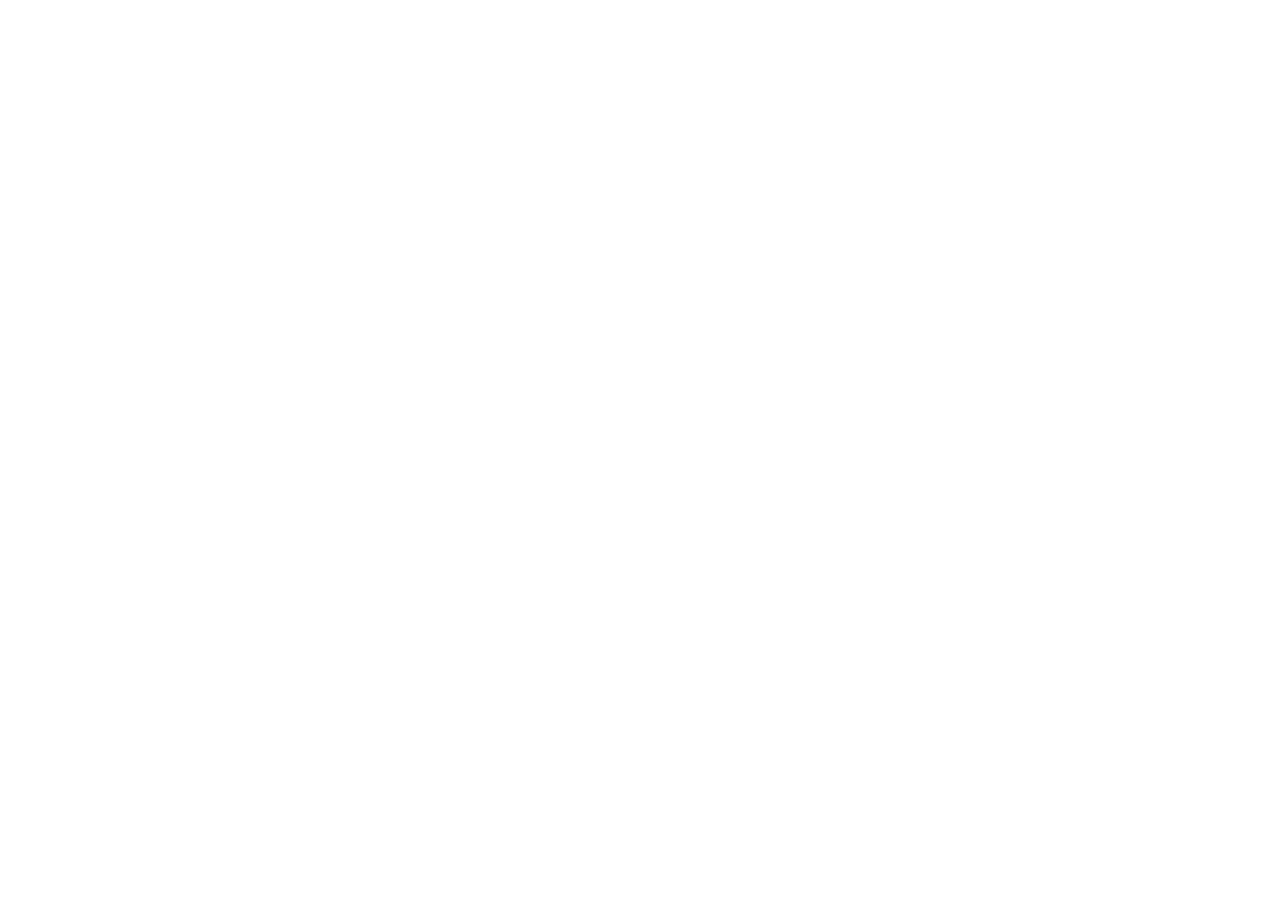
==== frontpage.html @ 3b5d9fb2 "Initialize index, project pages, css sheets" ====
<!DOCTYPE html>
<html lang="en">
<head>
    <meta charset="UTF-8">
    <meta http-equiv="X-UA-Compatible" content="IE=edge">
    <meta name="viewport" content="width=device-width, initial-scale=1.0">
    <title>Document</title>
</head>
<body>
    
</body>
</html>
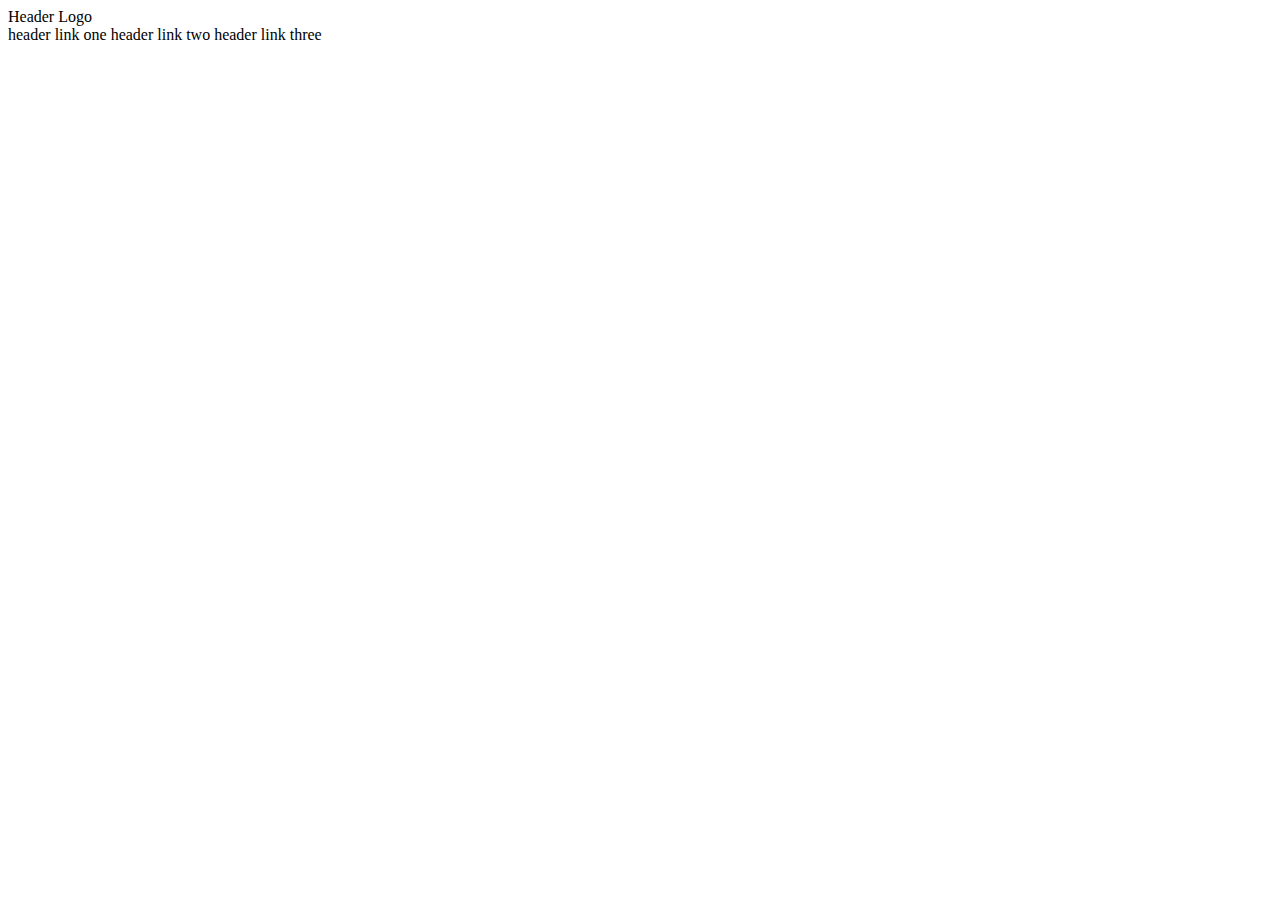
==== commit f426e98d: "Html barebones for header of frontpage.html" ====
--- a/frontpage.html
+++ b/frontpage.html
@@ -4,9 +4,62 @@
     <meta charset="UTF-8">
     <meta http-equiv="X-UA-Compatible" content="IE=edge">
     <meta name="viewport" content="width=device-width, initial-scale=1.0">
-    <title>Document</title>
+    <title>Odin Project</title>
 </head>
 <body>
-    
+    <header>
+        <div class="header-left">Header Logo</div>
+        <div class="header-right">
+            <a>header link one</a>
+            <a>header link two</a>
+            <a>header link three</a>
+        </div>
+    </header>
+<!--     <div class="container-1">
+        <div class="1-left">
+            <span>This website is awesome</span>
+            <span>This website has some subtext that goes here under the main title. It's a smaller font and the color is lower contrast</span>
+        </div>
+        <div class="1-right">
+            <img alt="this is a placeholder for an image">
+        </div>
+    </div>
+   <div class="container-2">
+        <div class="2-upper">
+            <span>Some random information.</span>
+        </div>
+        <div class="2-lower">
+            <div class="card">
+
+            </div>
+            <div class="card">
+                
+            </div>
+            <div class="card">
+                
+            </div>
+            <div class="card">
+                
+            </div>
+        </div>
+    </div>
+    <div class="container-3">
+        <span>This is an inspiring quote, or a testimonial from a customer. Maybe it's just filling up space, or maybe people will actually read it. Who knows? All I know is that it looks nice.</span>
+        <span>-Thor, God of Thunder</span>
+    </div>
+    <div class="container-4">
+        <div class="4-outer">
+            <div class="4-inner">
+                <div class="4-inner-text">
+                    <span>Call to action! It's time!</span>
+                    <span>Sign up for our product by clicking that button right over there!</span>
+                </div>
+                <button>Sign Up</button>
+            </div>
+        </div>
+    </div>
+    <footer>
+        2022 Odin Project
+    </footer>  -->
 </body>
-</html>+</html>
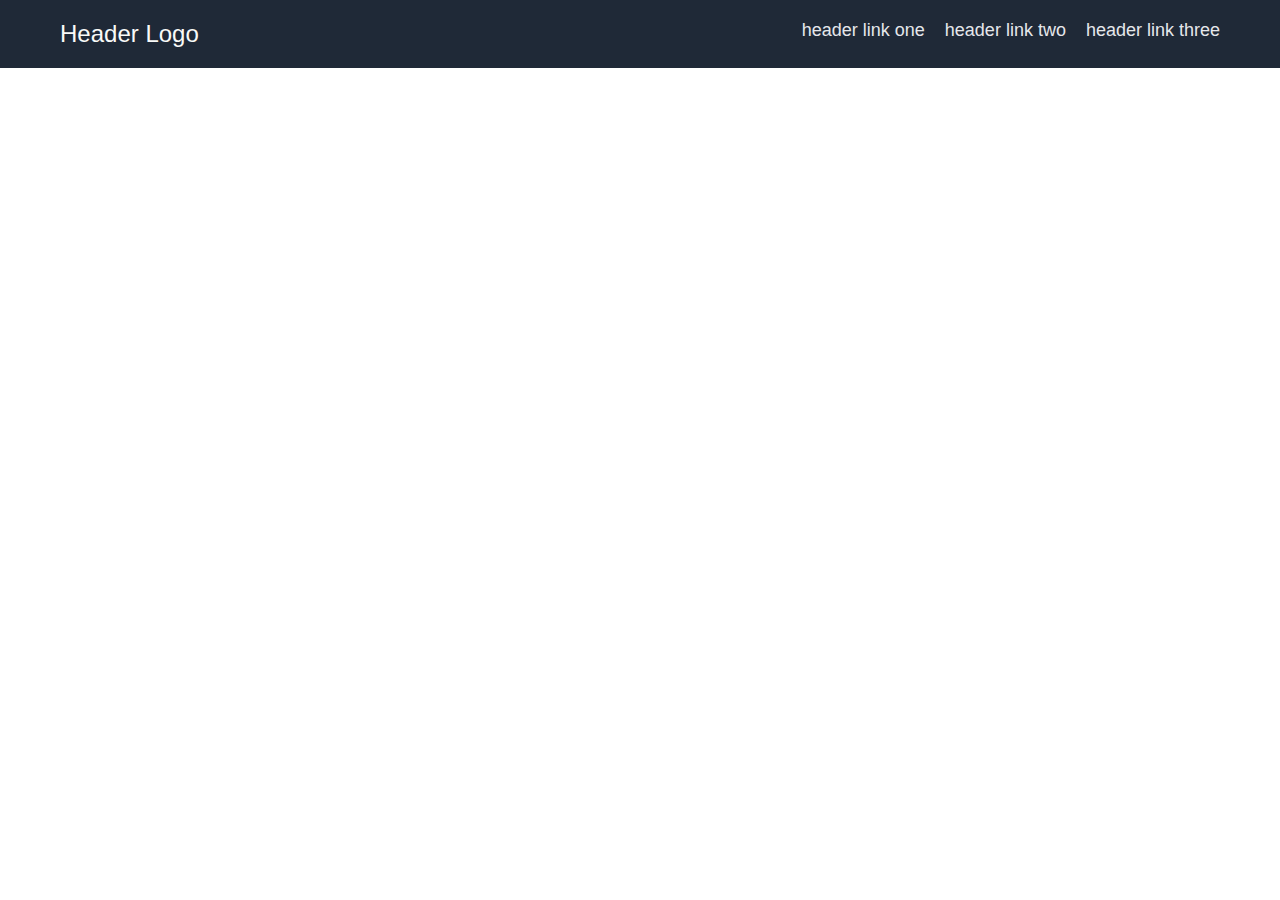
==== commit 0224f94a: "CSS for header of frontpage.html" ====
--- a/frontpage.html
+++ b/frontpage.html
@@ -4,6 +4,7 @@
     <meta charset="UTF-8">
     <meta http-equiv="X-UA-Compatible" content="IE=edge">
     <meta name="viewport" content="width=device-width, initial-scale=1.0">
+    <link rel="stylesheet" href="./styles/frontpage.css">
     <title>Odin Project</title>
 </head>
 <body>
--- a/styles/frontpage.css
+++ b/styles/frontpage.css
@@ -0,0 +1,30 @@
+body {
+    font-family: -apple-system, BlinkMacSystemFont, 'Segoe UI', Roboto, Oxygen, Ubuntu, Cantarell, 'Open Sans', 'Helvetica Neue', sans-serif;
+    display: flex;
+    flex-direction: column;
+    justify-content: space-between;
+    margin: 0;
+}
+
+header {
+    background: #1f2937;
+    padding: 20px;
+    display: flex;
+    justify-content: space-between;
+}
+
+.header-left {
+    display: flex;
+    align-items: center;
+    padding-left: 40px;
+    font-size: 24px;
+    color: #f9faf8
+}
+.header-right {
+    color: #e5e7eb;
+    font-size: 18px;
+    padding-right: 40px;
+    display: flex;
+    gap: 20px;
+    justify-content: space-between;
+}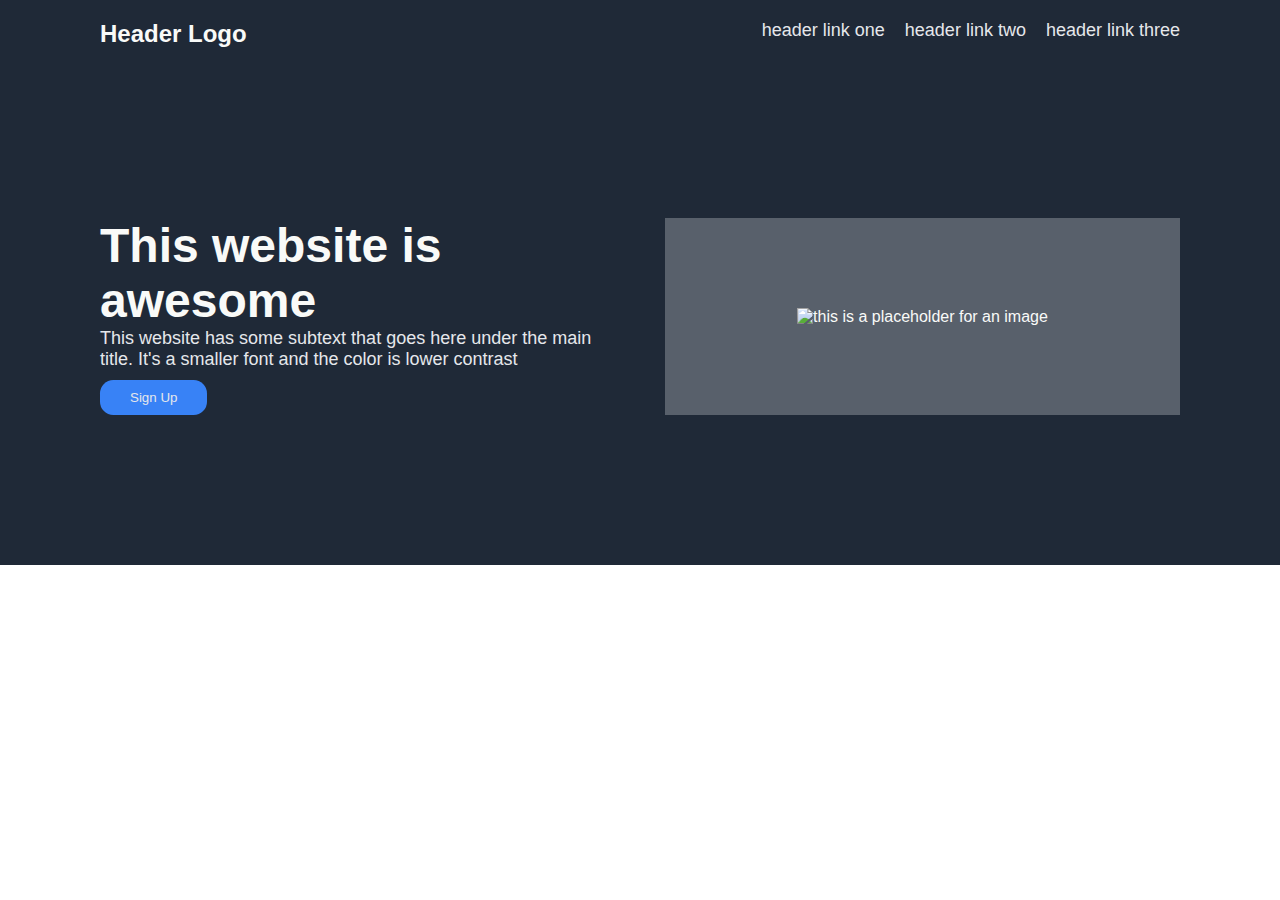
==== commit a711d219: "CSS for first content container of frontpage.html" ====
--- a/frontpage.html
+++ b/frontpage.html
@@ -16,16 +16,19 @@
             <a>header link three</a>
         </div>
     </header>
-<!--     <div class="container-1">
-        <div class="1-left">
-            <span>This website is awesome</span>
-            <span>This website has some subtext that goes here under the main title. It's a smaller font and the color is lower contrast</span>
+    <div class="container-1">
+        <div class="container1-left">
+            <span class="hero-text">This website is awesome</span>
+            <br>
+            <span class="description">This website has some subtext that goes here under the main title. It's a smaller font and the color is lower contrast</span>
+            <br>
+            <button>Sign Up</button>
         </div>
-        <div class="1-right">
+        <div class="container1-right">
             <img alt="this is a placeholder for an image">
         </div>
     </div>
-   <div class="container-2">
+<!--    <div class="container-2">
         <div class="2-upper">
             <span>Some random information.</span>
         </div>
--- a/styles/frontpage.css
+++ b/styles/frontpage.css
@@ -4,6 +4,7 @@
     flex-direction: column;
     justify-content: space-between;
     margin: 0;
+    color: #f9faf8
 }
 
 header {
@@ -16,15 +17,53 @@
 .header-left {
     display: flex;
     align-items: center;
-    padding-left: 40px;
+    padding-left: 80px;
     font-size: 24px;
-    color: #f9faf8
+    font-weight:bolder;
 }
 .header-right {
     color: #e5e7eb;
     font-size: 18px;
-    padding-right: 40px;
+    padding-right: 80px;
     display: flex;
     gap: 20px;
     justify-content: space-between;
+    font-weight:lighter;
+}
+.container-1 {
+    background: #1f2937;
+    display: flex;
+    padding: 150px 100px;
+    gap: 50px;
+}
+
+.hero-text {
+    font-size: 48px;
+    font-weight: bolder;
+}
+
+.container1-left {
+    flex: 1 100%;
+}
+
+.container1-left > .description {
+    font-size: 18px;
+    color: #e5e7eb;
+    font-weight: lighter;
+}
+.container1-right {
+    flex: 1 100%;
+    background: #e5e7eb4b;
+    display: flex;
+    justify-content: center;
+    align-items: center;
+}
+
+button {
+    background: #3882f6;
+    color: #e5e7eb;
+    padding: 10px 30px;
+    border-radius: 1em;
+    border-style: none;
+    margin-top: 10px;
 }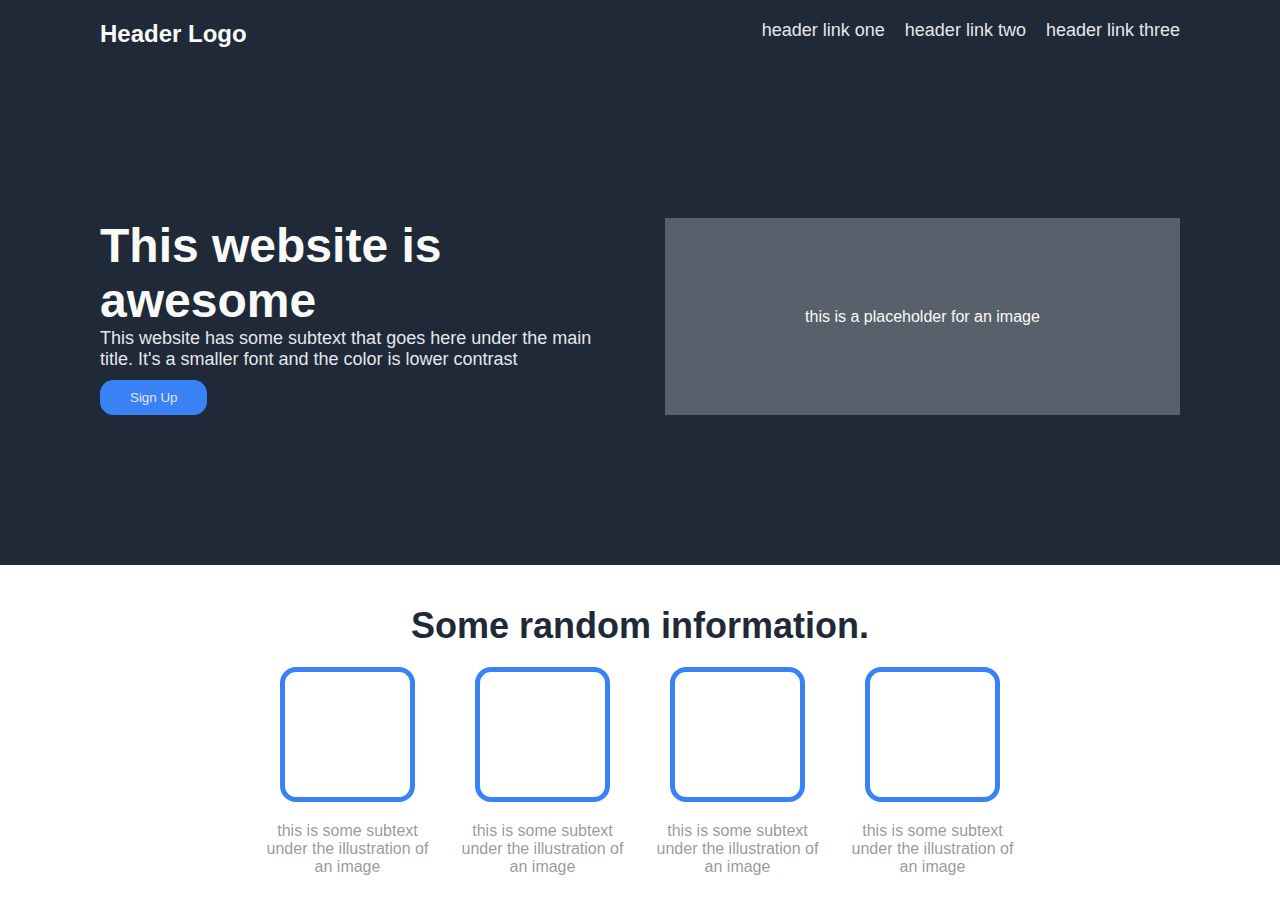
==== commit d7e78aeb: "CSS for second content container of frontpage.html" ====
--- a/frontpage.html
+++ b/frontpage.html
@@ -25,29 +25,45 @@
             <button>Sign Up</button>
         </div>
         <div class="container1-right">
-            <img alt="this is a placeholder for an image">
+            <div>this is a placeholder for an image</div>
         </div>
     </div>
-<!--    <div class="container-2">
-        <div class="2-upper">
+    <div class="container-2">
+        <div class="container2-upper">
             <span>Some random information.</span>
         </div>
-        <div class="2-lower">
+        <div class="container2-lower">
             <div class="card">
-
+                <div class="cardbox">
+                </div>  
+                <div class="cardtext">
+                    this is some subtext under the illustration of an image
+                </div>
             </div>
             <div class="card">
-                
+                <div class="cardbox">
+                </div>  
+                <div class="cardtext">
+                    this is some subtext under the illustration of an image
+                </div>
             </div>
             <div class="card">
-                
+                <div class="cardbox">
+                </div>  
+                <div class="cardtext">
+                    this is some subtext under the illustration of an image
+                </div>
             </div>
             <div class="card">
-                
+                <div class="cardbox">
+                </div>  
+                <div class="cardtext">
+                    this is some subtext under the illustration of an image
+                </div>
             </div>
         </div>
     </div>
-    <div class="container-3">
+<!--     <div class="container-3">
         <span>This is an inspiring quote, or a testimonial from a customer. Maybe it's just filling up space, or maybe people will actually read it. Who knows? All I know is that it looks nice.</span>
         <span>-Thor, God of Thunder</span>
     </div>
--- a/styles/frontpage.css
+++ b/styles/frontpage.css
@@ -66,4 +66,40 @@
     border-radius: 1em;
     border-style: none;
     margin-top: 10px;
+}
+
+.container-2 {
+    padding: 40px;
+    color: #1f2937;
+    font-weight: bolder;
+    font-size: 36px;
+    display: flex;
+    justify-content: center;
+    align-items: center;
+    flex-direction: column;
+}
+
+.container2-lower {
+    display: flex;
+    flex-direction: row;
+    justify-content: center;
+    gap: 20px;
+}
+
+.card{
+    flex: 0;
+    color:#5353539a;
+    font-weight: lighter;
+    font-size: 16px;
+    text-align: center;
+}
+
+.cardbox {
+    display: inline-block;
+    vertical-align: middle;
+    margin: 20px;
+    width: 125px;
+    height: 125px;
+    border-radius: 1rem;
+    border: 5px solid #3882f6;
 }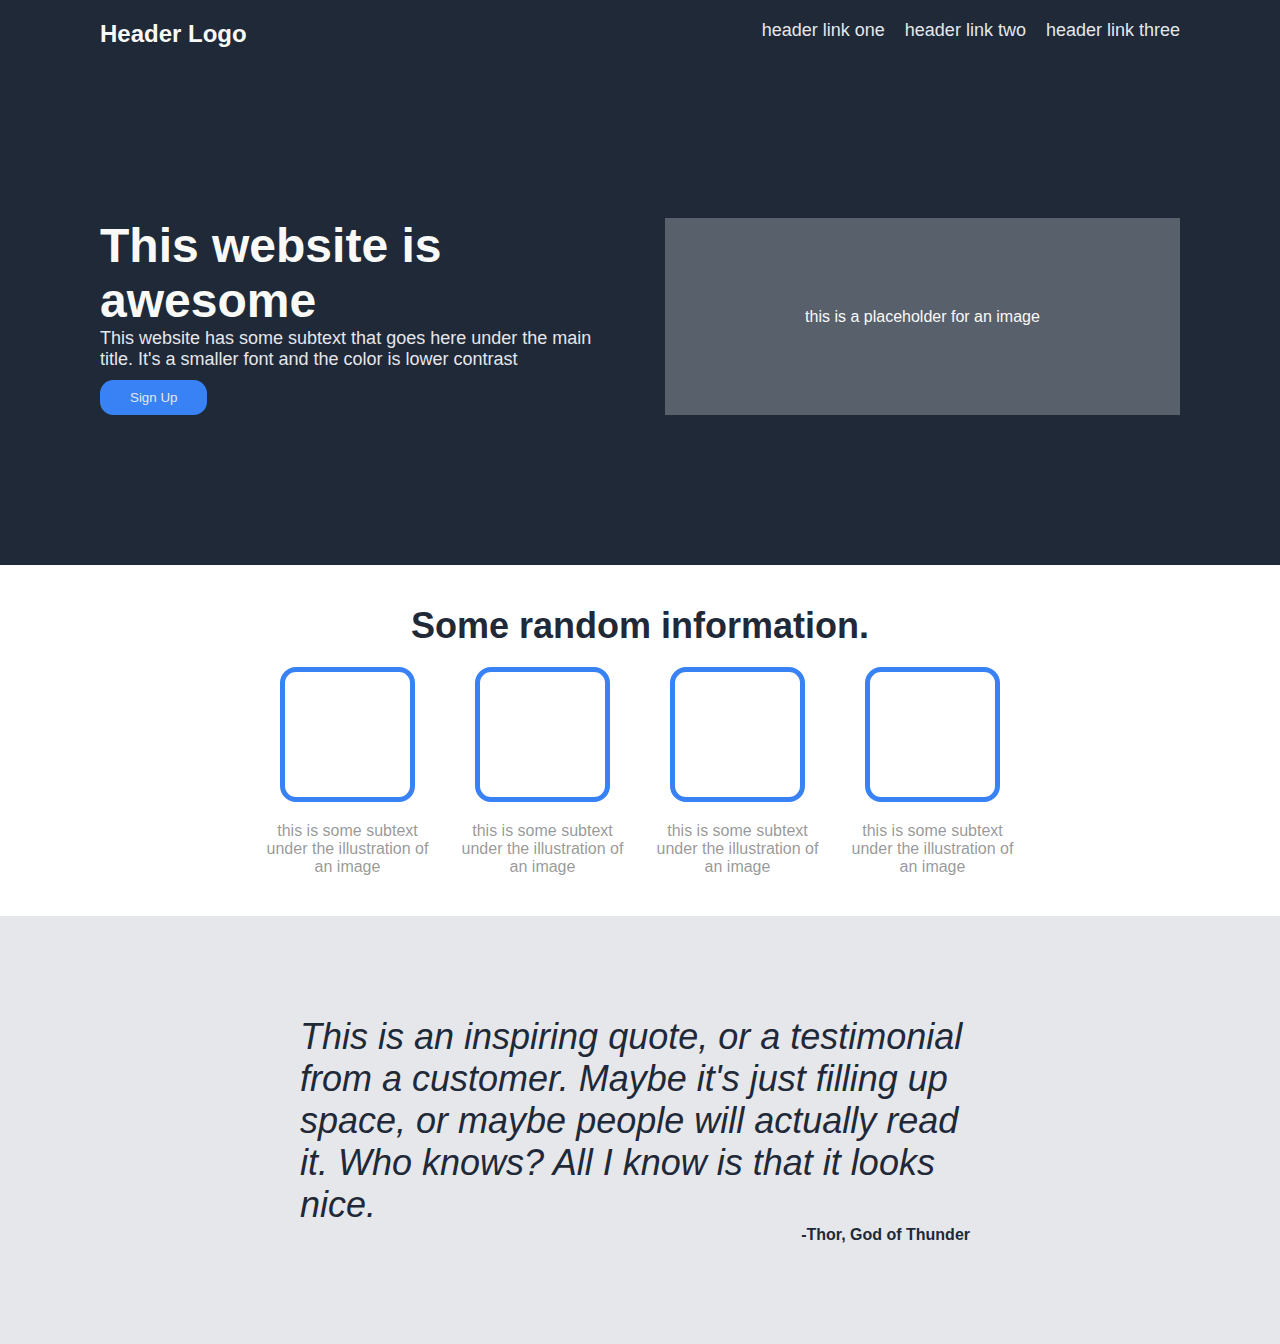
==== commit 4b33d3c1: "CSS for third content container of frontpage.html" ====
--- a/frontpage.html
+++ b/frontpage.html
@@ -63,11 +63,11 @@
             </div>
         </div>
     </div>
-<!--     <div class="container-3">
-        <span>This is an inspiring quote, or a testimonial from a customer. Maybe it's just filling up space, or maybe people will actually read it. Who knows? All I know is that it looks nice.</span>
-        <span>-Thor, God of Thunder</span>
+    <div class="container-3">
+        <div class="quote">This is an inspiring quote, or a testimonial from a customer. Maybe it's just filling up space, or maybe people will actually read it. Who knows? All I know is that it looks nice.</div>
+        <div class="thor">-Thor, God of Thunder</div>
     </div>
-    <div class="container-4">
+<!--    <div class="container-4">
         <div class="4-outer">
             <div class="4-inner">
                 <div class="4-inner-text">
--- a/styles/frontpage.css
+++ b/styles/frontpage.css
@@ -102,4 +102,25 @@
     height: 125px;
     border-radius: 1rem;
     border: 5px solid #3882f6;
+}
+
+.container-3 {
+    background:#e5e7eb;
+    color:#1f2937;
+    display: flex;
+    flex-flow: column wrap;
+    align-items: center;
+    padding: 100px 300px;
+}
+
+.quote {
+    font-size: 36px;
+    font-style: italic;
+    font-weight: lighter;
+}
+
+.thor {
+    margin-right: 10px;
+    align-self: flex-end;
+    font-weight: bold;
 }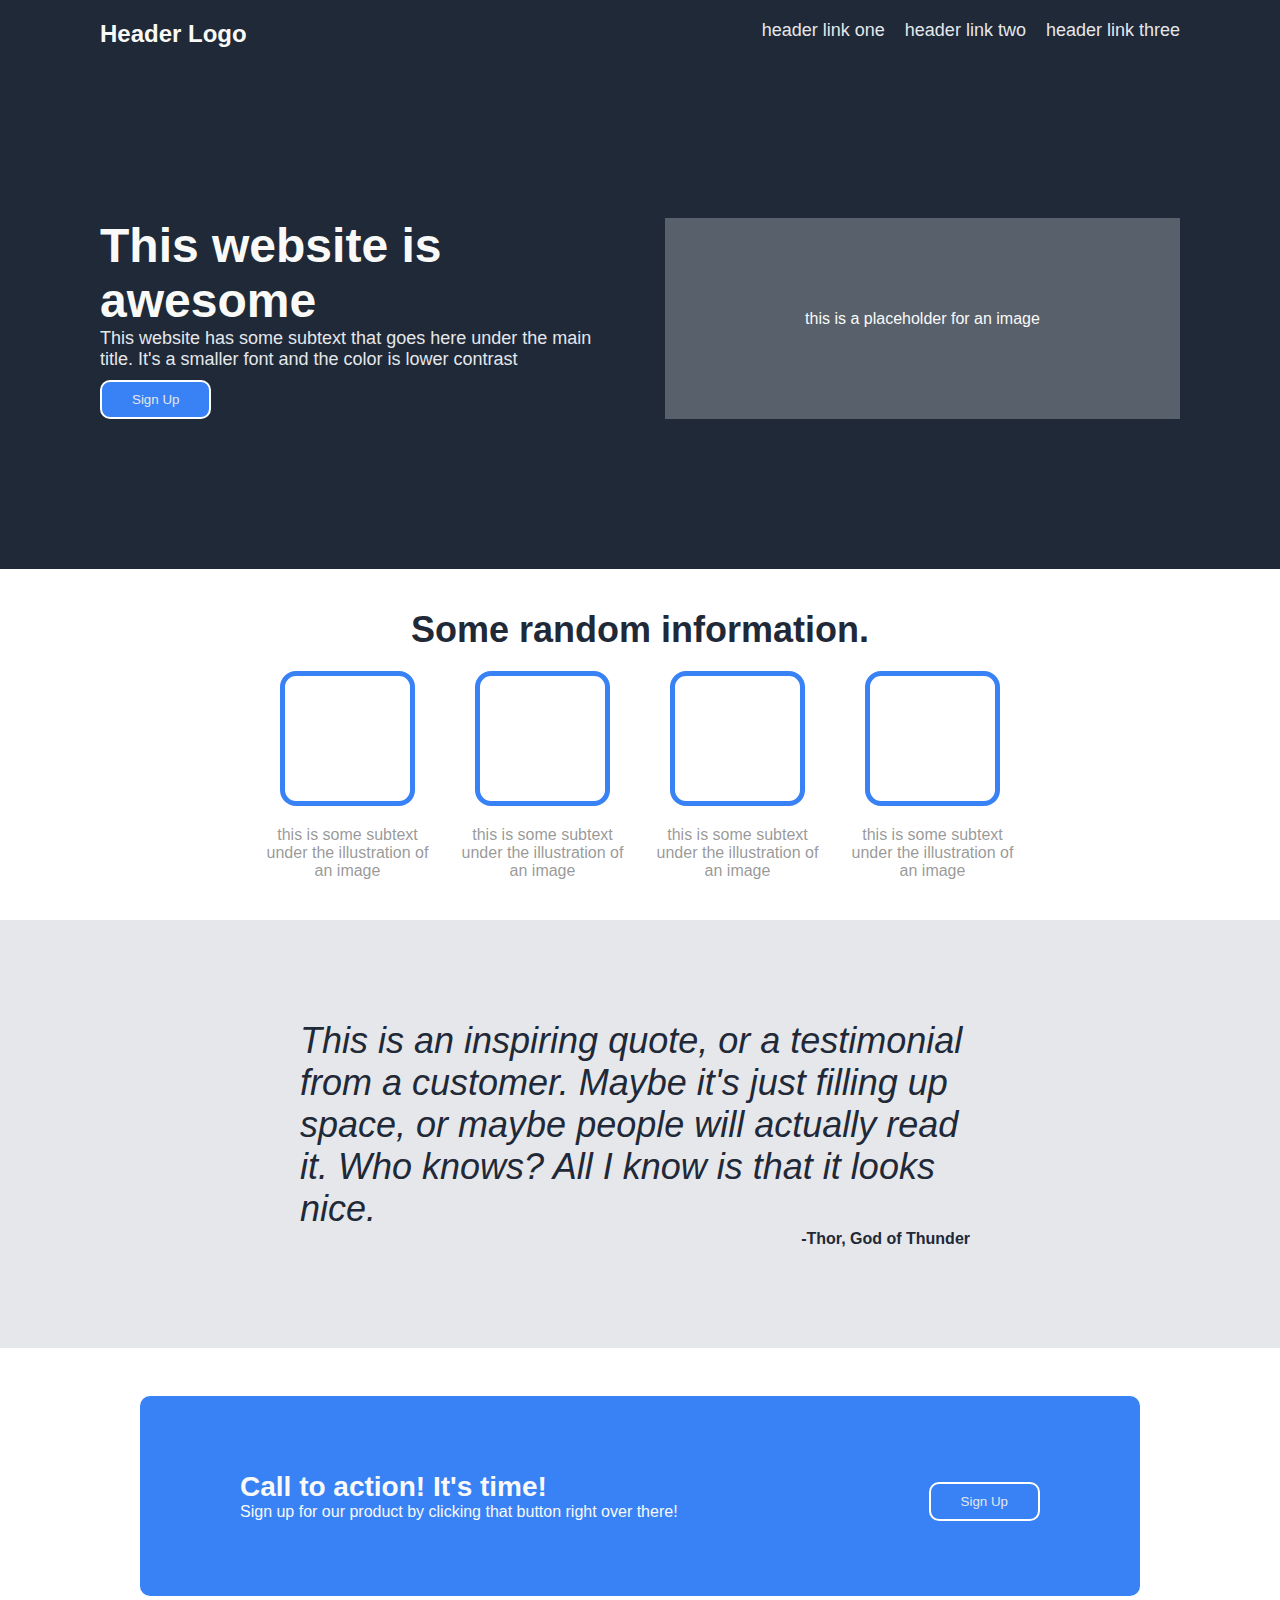
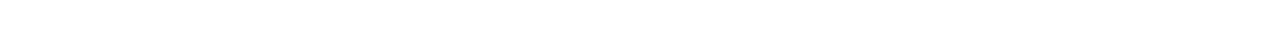
==== commit 553cc733: "CSS for call to action banner content of frontpage.html" ====
--- a/frontpage.html
+++ b/frontpage.html
@@ -67,18 +67,17 @@
         <div class="quote">This is an inspiring quote, or a testimonial from a customer. Maybe it's just filling up space, or maybe people will actually read it. Who knows? All I know is that it looks nice.</div>
         <div class="thor">-Thor, God of Thunder</div>
     </div>
-<!--    <div class="container-4">
-        <div class="4-outer">
-            <div class="4-inner">
-                <div class="4-inner-text">
-                    <span>Call to action! It's time!</span>
-                    <span>Sign up for our product by clicking that button right over there!</span>
+    <div class="container-4">
+            <div class="container4-inner">
+                <div class="container4-inner-text">
+                    <div class="container4-title">Call to action! It's time!</div>
+                    <div class="container4-message">Sign up for our product by clicking that button right over there!</div>
                 </div>
-                <button>Sign Up</button>
+                <button class="container4-button">Sign Up</button>
             </div>
         </div>
     </div>
-    <footer>
+    <!--    <footer>
         2022 Odin Project
     </footer>  -->
 </body>
--- a/styles/frontpage.css
+++ b/styles/frontpage.css
@@ -123,4 +123,40 @@
     margin-right: 10px;
     align-self: flex-end;
     font-weight: bold;
+}
+
+.container-4 {
+
+    display: flex;
+    justify-content: center;
+    align-items: center;
+}
+
+.container4-inner {
+    margin: 3rem;
+    background:#3882f6;
+    color:#f9faf8;
+    width: 800px;
+    border-radius: 10px;
+    height: 100px;
+    padding: 50px 100px;
+    display: flex;
+    flex-flow: row nowrap;
+    justify-content: space-between;
+    align-items: center;
+}
+
+.container4-title {
+    font-weight: bolder;
+    font-size: 28px;
+}
+
+.container4-message{
+    font-weight: light;
+}
+
+button {
+    border: solid white 2px;
+    border-radius: 10px;
+    padding: 10px 30px;
 }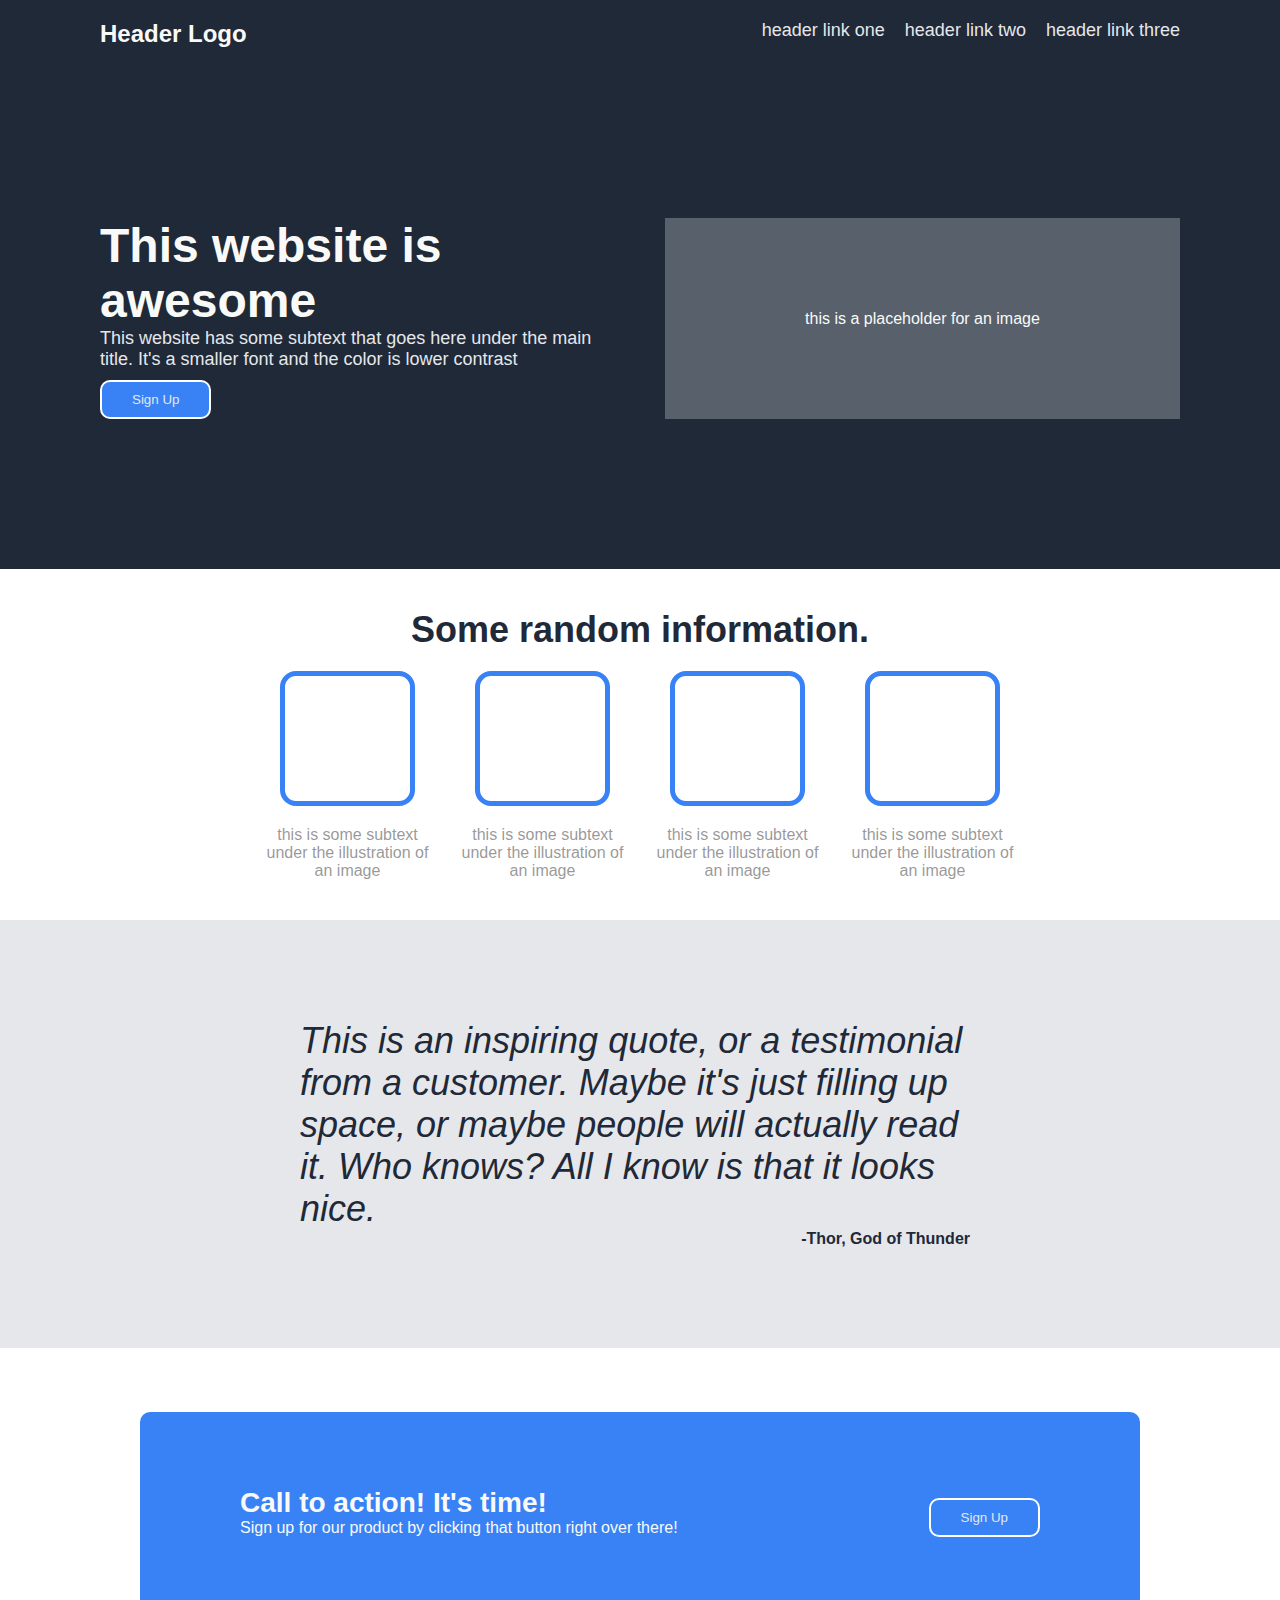
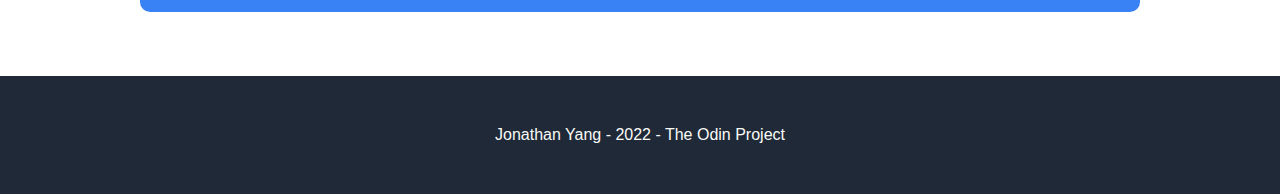
==== commit 88f0a61f: "Last remaining part (footer) for frontpage.html" ====
--- a/frontpage.html
+++ b/frontpage.html
@@ -77,8 +77,8 @@
             </div>
         </div>
     </div>
-    <!--    <footer>
-        2022 Odin Project
-    </footer>  -->
+    <footer>
+        Jonathan Yang - 2022 - The Odin Project
+    </footer>
 </body>
 </html>
--- a/styles/frontpage.css
+++ b/styles/frontpage.css
@@ -133,7 +133,7 @@
 }
 
 .container4-inner {
-    margin: 3rem;
+    margin: 4rem;
     background:#3882f6;
     color:#f9faf8;
     width: 800px;
@@ -159,4 +159,12 @@
     border: solid white 2px;
     border-radius: 10px;
     padding: 10px 30px;
+}
+
+footer {
+    background: #1f2937;
+    color:#f9faf8;
+    padding: 50px;
+    text-align: center;
+    font-weight: lighter;
 }